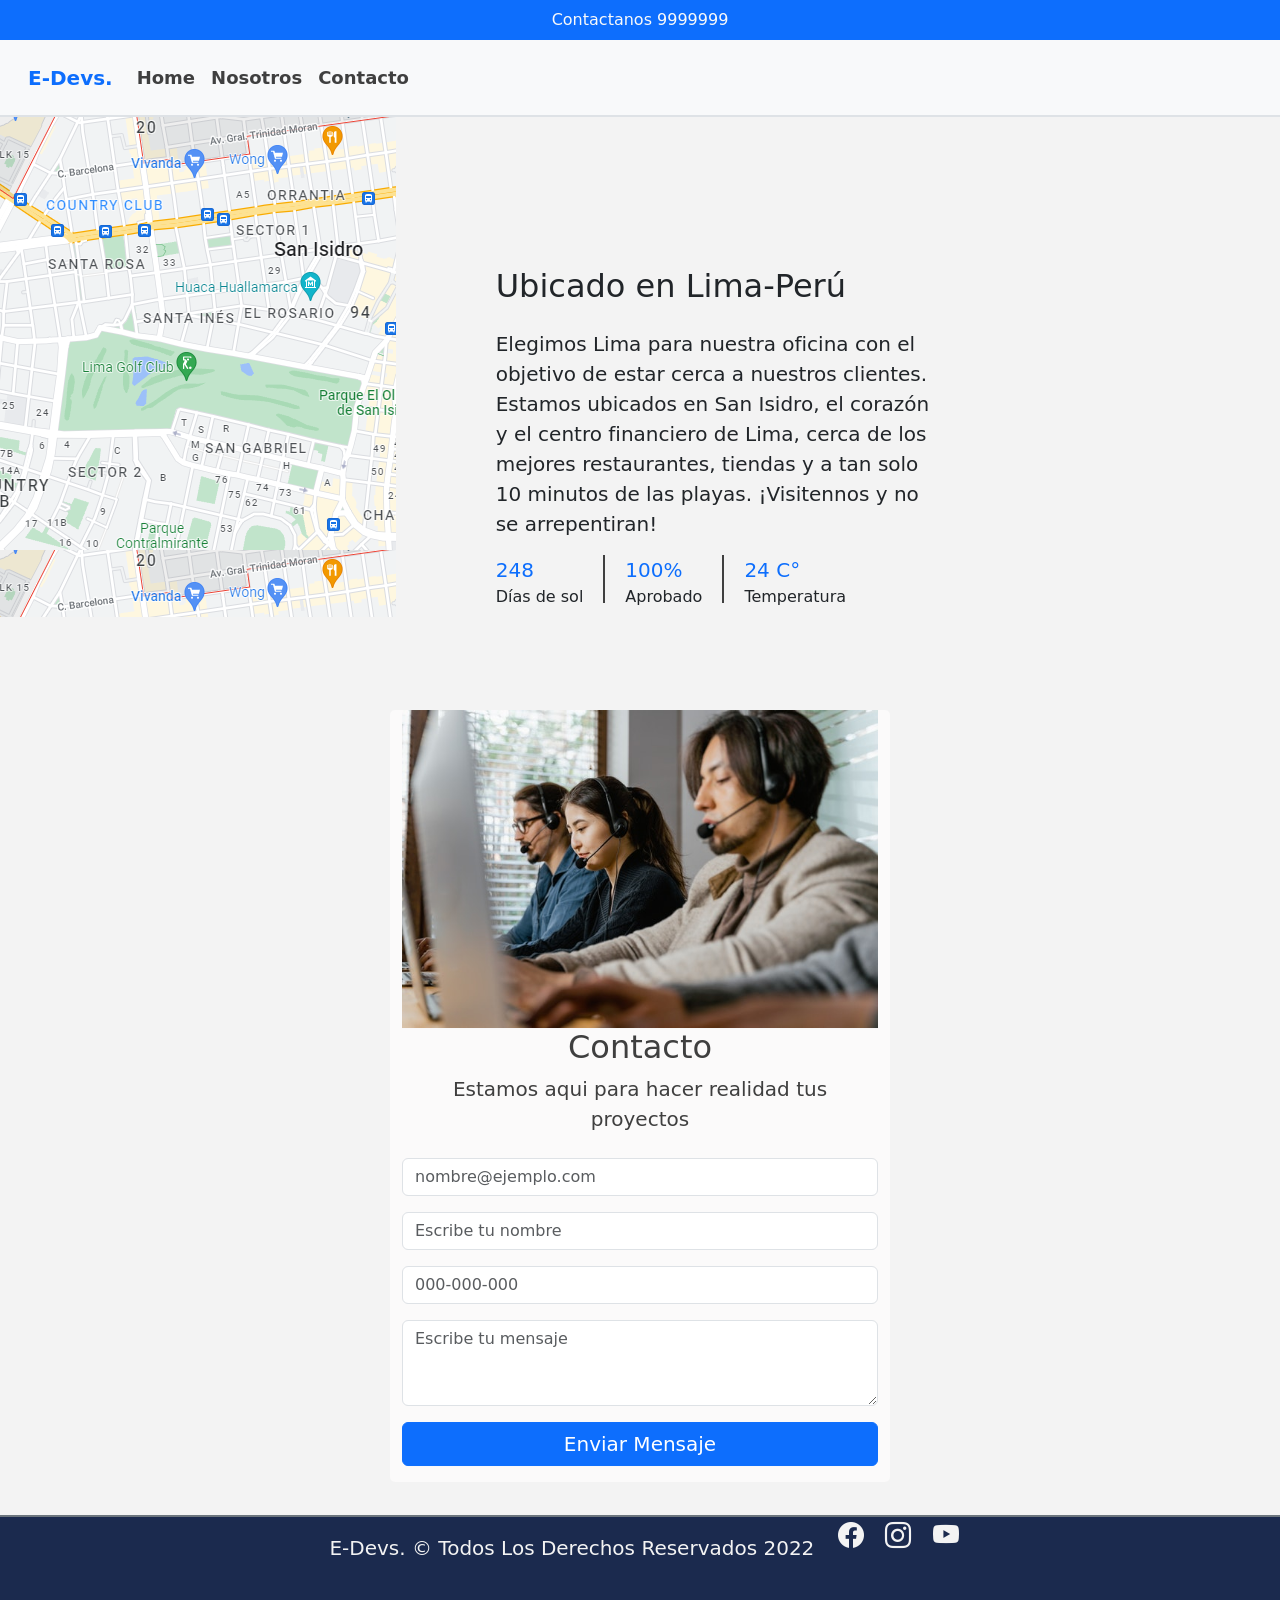
==== contacto.html @ 33245b4a "primer commit" ====
<!DOCTYPE html>
<html lang="es">
<head>
    <meta charset="UTF-8">
    <meta http-equiv="X-UA-Compatible" content="IE=edge">
    <meta name="viewport" content="width=device-width, initial-scale=1.0">
    <link rel="stylesheet" href="https://cdn.jsdelivr.net/npm/bootstrap@5.2.0-beta1/dist/css/bootstrap.min.css
    ">
    <link rel="stylesheet" href="https://cdn.jsdelivr.net/npm/bootstrap-icons@1.8.3/font/bootstrap-icons.css">
    <link rel="stylesheet" href="estilos.css">
    <title>Contacto</title>
</head>
<body>
    <header class="container-fluid bg-primary d-flex justify-content-center">
        <p class="text-light mb-0 p-2 fs-6">Contactanos 9999999</p>
    </header>

    <nav class="navbar navbar-expand-lg navbar-light bg-light p-3" id="menu"> 
      <div class="container-fluid">
        <a class="navbar-brand" href="#"><span class="text-primary fs-5 fw-bold">E-Devs.</span></a>
        <button class="navbar-toggler" type="button" data-bs-toggle="collapse" data-bs-target="#navbarSupportedContent" aria-controls="navbarSupportedContent" aria-expanded="false" aria-label="Toggle navigation">
          <span class="navbar-toggler-icon"></span>
        </button>
        <div class="collapse navbar-collapse" id="navbarSupportedContent">
          <ul class="navbar-nav me-auto mb-2 mb-lg-0">
            
            <li class="nav-item">
              <a class="nav-link active" aria-current="page" href="index.html">Home</a>
            </li>
            
            <li class="nav-item">
              <a class="nav-link" href="nosotros.html">Nosotros</a>
            </li>
            <li class="nav-item">
              <a href="contacto.html" class="nav-link">Contacto</a>
            </li>
        </ul>
    </div>
</div>
</nav> 

<!-- ===== UBICACIÓN ===== -->

<section>
    <div id="local" class="border-top border-2">
        <div class="mapa"></div>
        <div>
            <div class="wrapper">
                <h2>Ubicado en Lima-Perú</h2>
                <h2 class="text-primary mb-4"></h2>
                <p class="fs-5 text-body">Elegimos Lima para nuestra oficina con el objetivo de estar cerca a nuestros clientes.
                    Estamos ubicados en San Isidro, el corazón y el centro financiero de Lima,
                    cerca de los mejores restaurantes, tiendas y a tan solo 10 minutos de las playas. 
                    ¡Visitennos y no se arrepentiran!
                </p>
                <section class="d-flex" id="numeros-local">
                    <div>
                        <p class="text-primary fs-5">248</p>
                        <p>Días de sol</p>
                    </div>
                    <div>
                        <p class="text-primary fs-5">100%</p>
                        <p>Aprobado</p>
                    </div>
                    <div>
                        <p class="text-primary fs-5">24 C°</p>
                        <p>Temperatura</p>
                    </div>
                </section>
            </div>
        </div>
    </div>
</section>



<!-- ==============================
    FORMULARIO-BG-- =========
-->


<section id="seccion-contacto" class="border-bottom border-secondary border-2">
    <div id="bg-contacto">
        <!-- <svg xmlns="http://www.w3.org/2000/svg" viewBox="0 0 1440 320">
            <path fill="#0099ff" fill-opacity="1" 
            d="M0,288L48,272C96,256,192,224,288,197.3C384,171,480,149,576,
            165.3C672,181,768,235,864,250.7C960,267,1056,245,1152,250.7C1248,
            256,1344,288,1392,304L1440,320L1440,320L1392,320C1344,320,1248,320,
            1152,320C1056,320,960,320,864,
            320C768,320,672,320,576,320C480,320,384,320,288,320C192,320,96,320,48,
            320L0,320Z"></path></svg> -->
    </div>

<!-- ==============================
    FORMULARIO-- =========
-->

<div class="container" id="contenedor-formulario">
    <div id="titulo-formulario" class="text-center mb-4">
        <div><img src="img/support.jpg" alt="Contacto" class="img-fluid"></div>
        <h2>Contacto</h2>
        <p class="fs-5">Estamos aqui para hacer realidad tus proyectos</p>
    </div>
    <form action="">
          <div class="mb-3">
            <input type="email" class="form-control" id="email" placeholder="nombre@ejemplo.com" required>
          </div>
          
          <div class="mb-3">
            <input type="text" class="form-control" id="nombre" placeholder="Escribe tu nombre" required>
          </div>
          
          <div class="mb-3">
            <input type="tel" class="form-control" id="tel" placeholder="000-000-000" required>
          </div>
          
          <div class="mb-3">
            <textarea class="form-control" id="exampleFormControlTextarea1" placeholder="Escribe tu mensaje" rows="3"></textarea>
          </div>

          <div class="mb-3">
            <button type="button" class="btn btn-primary w-100 fs-5">Enviar Mensaje</button>
          </div>

    </form>
</div>
</section>



<!-- ============   
      ======
                               FOOTER 
      =====
      ============ -->

      <footer class="w-100 d-flex align-items justify-content-center flex-wrap">
        <p class="fs-5 px-3 pt-3">E-Devs. &copy; Todos Los Derechos Reservados 2022 </p>
        <div id="iconos">
          <a href="https://facebook.com" target="_blank"><i class="bi bi-facebook"></i></a>
          <a href="https://instagram.com" target="_blank"><i class="bi bi-instagram"></i></a>
          <a href="https://youtube.com" target="_blank"><i class="bi bi-youtube"></i></a>
        </div>
      
      </footer>






<script src="https://cdn.jsdelivr.net/npm/bootstrap@5.2.0-beta1/dist/js/bootstrap.bundle.min.js" integrity="sha384-pprn3073KE6tl6bjs2QrFaJGz5/SUsLqktiwsUTF55Jfv3qYSDhgCecCxMW52nD2" crossorigin="anonymous"></script>

</body>
</html>
---- estilos.css ----
body {
    overflow-x: hidden;
}



/* =====  MENU ===== */

#menu li > a{
    font-size: 18px;
    font-weight: bold;
    color: #3f3f3f;
}


#menu form > button {
    font-size: 18px;
    font-weight: bold;
}



/* ======= SLIDER DE IMAGENES ======= */

.carousel-inner {
    max-height: 39rem;
}






/* ======== NOSOTROS ====== */


.CEO {
    margin-top: 5rem;
    margin-bottom: 2rem;

}



/* ======== CONTACTO ====== */


.mapa  {
    background: url(img/mapa.png);
    width: 100%;
    height: 500px;
}

#local {
    background: #f3f3f3;
    padding-bottom: 300px;
    display: flex;
    justify-content: center;
}

.wrapper {
    width: 50%;
    margin-left: 100px;
    padding-top: 150px;
}


/* ======= SECCIÓN EQUIPO LIMA ======= */


#numeros-local div {
    padding: 0 20px 0 0;
    height: 48px;
}

#numeros-local div:not(:last-child) {
    border-right: 2px solid #3f3f3f;
}

#numeros-local div:not(:first-child) {
    padding-left: 20px;
}

#numeros-local p {
    margin: 0;
}


/* ======= CONTACTOS BACKGROUND ======= */

#bg-contacto {
    position: relative;
    top: -130px;
}

#seccion-contacto {
    background-color: #f3f3f3;
    min-height: 600px;
    position: relative;
}


/* ======= CONTACTOS FORMULARIO ======= */

#contenedor-formulario {
    position: absolute;
    top: 30%;
    left: 50%;
    transform: translate(-50%, -50%);
    background: #fbfafa;
    border-radius: 5px;
    max-width: 500px;
}

#titulo-formulario {
    color: #3f3f3f;
}









/* ======= FOOTER ======= */



footer {
    background: #1b2a4e;
    min-height: 100px;
}

footer p {
    color: #f3f3f3;
    text-align: center;
}

#iconos i {
    font-size: 26px;
    padding: 0 8px;
    color: #f3f3f3;
}








/* ======= IMAGENES ======= */

.container-fluid img {
    border-radius: 10px;
}







/* ======== MEDIA QUERIES PANTALLA ANCHA ======== */

@media (max-width:1200px) {
    #local  {
        flex-wrap: wrap;
        padding-top: 30px;
    }
    .wrapper {
        width: 90%;
        margin: auto;
        padding-top: 50px;
    }
}





/* ======== MEDIA QUERIES PANTALLA SM ======== */


@media (max-width:768px) {
    #intro, #equipo {
        width: 90% !important;
    }
    
    .servicio-fila {
        width: 100% !important;
        text-align: center;
    }

    #bg-contacto {
        top: -110px;
    }
}


/* ======== MEDIA QUERIES PANTALLA EXTRA-SM ======== */


@media (max-width: 576px) {
    .icono-wrap {
        flex-wrap: wrap;
        justify-content: center !important;
    }
}
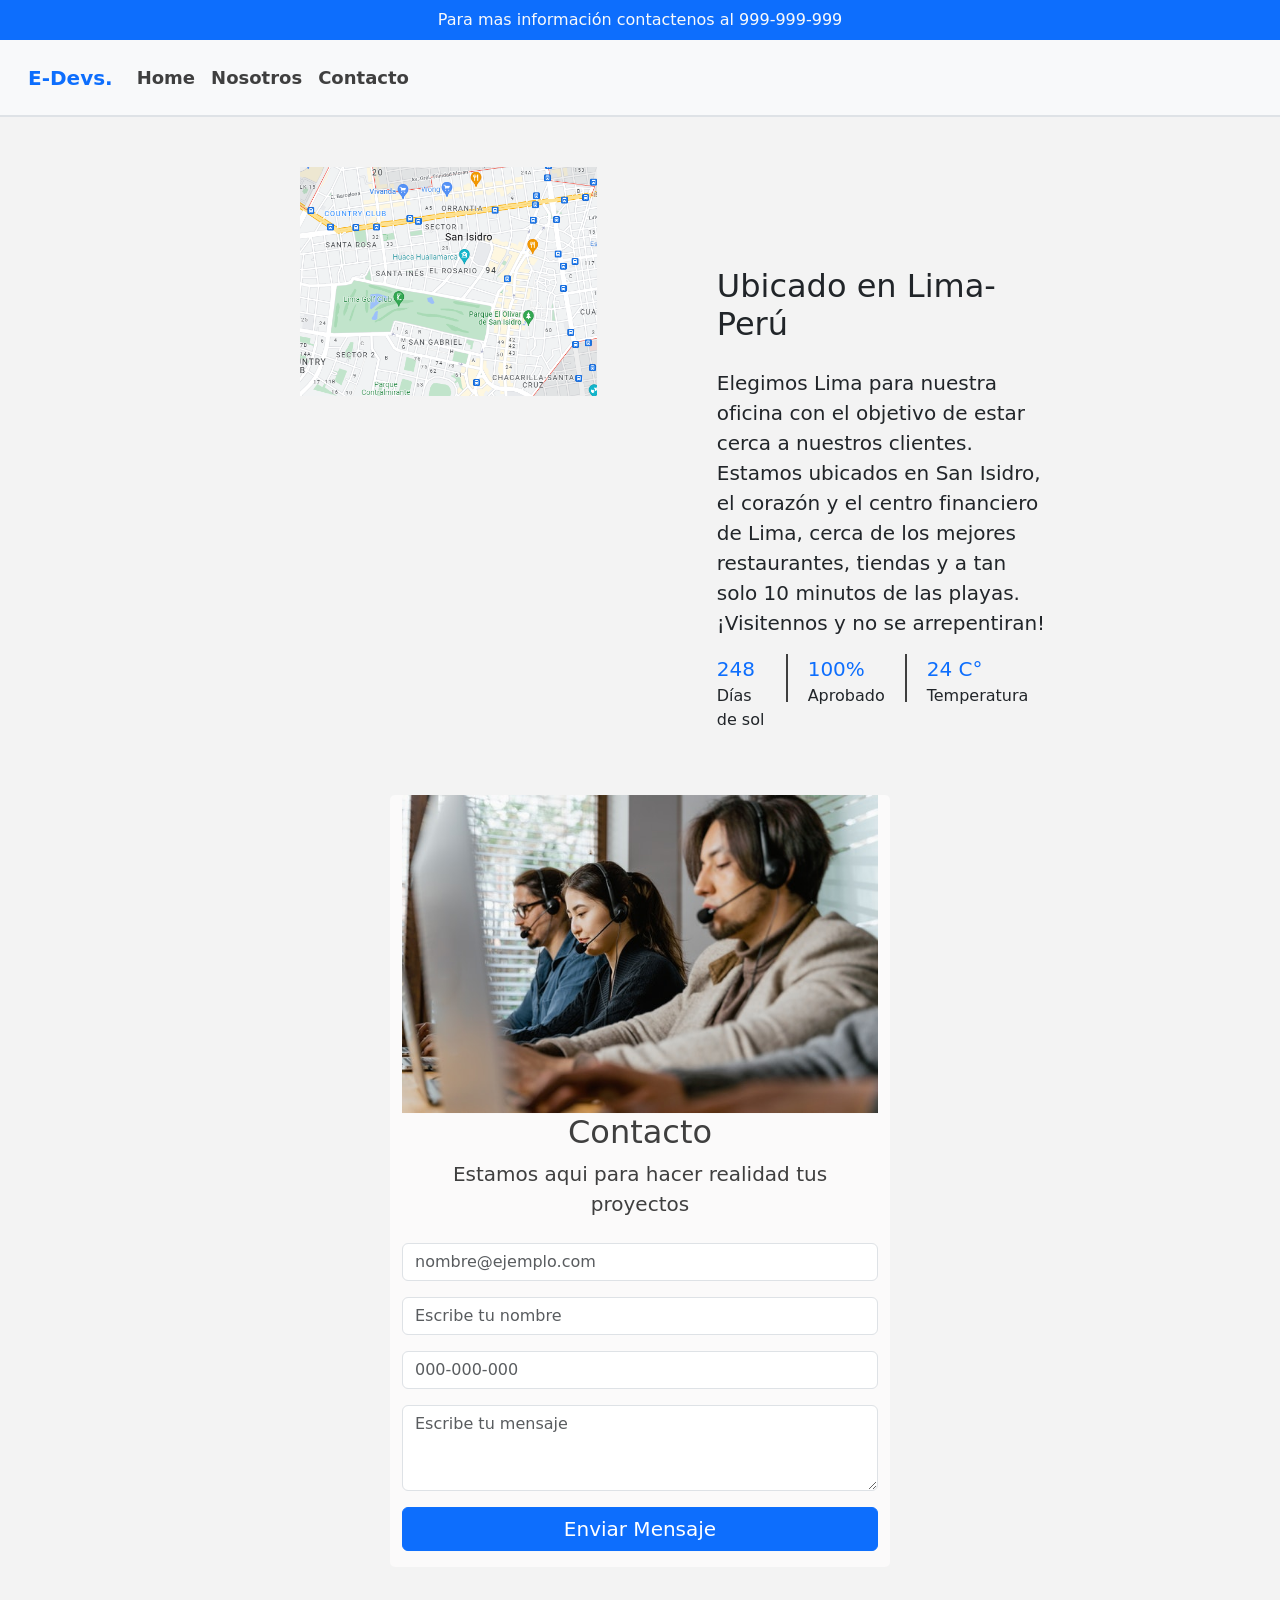
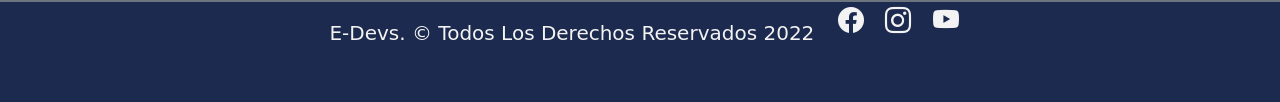
==== commit fac3f7ee: "agregué sass al proyecto" ====
--- a/contacto.html
+++ b/contacto.html
@@ -7,12 +7,14 @@
     <link rel="stylesheet" href="https://cdn.jsdelivr.net/npm/bootstrap@5.2.0-beta1/dist/css/bootstrap.min.css
     ">
     <link rel="stylesheet" href="https://cdn.jsdelivr.net/npm/bootstrap-icons@1.8.3/font/bootstrap-icons.css">
-    <link rel="stylesheet" href="estilos.css">
+    <link rel="stylesheet" href="css/estilos.css">
+    <meta name="description" content="Empresa de desarrollo de software a medida, paginas web, aplicaciones moviles, etc ">
+    <meta name="keywords" content="SASS, Web, Juegos, Negocios, Desarrollo, Digital, Software">
     <title>Contacto</title>
 </head>
 <body>
     <header class="container-fluid bg-primary d-flex justify-content-center">
-        <p class="text-light mb-0 p-2 fs-6">Contactanos 9999999</p>
+        <p class="text-light mb-0 p-2 fs-6"> Para mas información contactenos al 999-999-999</p>
     </header>
 
     <nav class="navbar navbar-expand-lg navbar-light bg-light p-3" id="menu"> 
@@ -43,7 +45,9 @@
 
 <section>
     <div id="local" class="border-top border-2">
-        <div class="mapa"></div>
+        <div class="mapa">
+          <img src="/img/mapa.png" alt="" class="img-fluid" >
+        </div>
         <div>
             <div class="wrapper">
                 <h2>Ubicado en Lima-Perú</h2>
@@ -81,14 +85,7 @@
 
 <section id="seccion-contacto" class="border-bottom border-secondary border-2">
     <div id="bg-contacto">
-        <!-- <svg xmlns="http://www.w3.org/2000/svg" viewBox="0 0 1440 320">
-            <path fill="#0099ff" fill-opacity="1" 
-            d="M0,288L48,272C96,256,192,224,288,197.3C384,171,480,149,576,
-            165.3C672,181,768,235,864,250.7C960,267,1056,245,1152,250.7C1248,
-            256,1344,288,1392,304L1440,320L1440,320L1392,320C1344,320,1248,320,
-            1152,320C1056,320,960,320,864,
-            320C768,320,672,320,576,320C480,320,384,320,288,320C192,320,96,320,48,
-            320L0,320Z"></path></svg> -->
+        
     </div>
 
 <!-- ==============================
--- a/css/estilos.css
+++ b/css/estilos.css
@@ -0,0 +1,126 @@
+#menu li a {
+  font-size: 18px;
+  font-weight: bold;
+  color: #3f3f3f;
+}
+#menu form button {
+  font-size: 18px;
+  font-weight: bold;
+}
+
+.carousel-inner {
+  max-height: 39rem;
+}
+
+.CEO {
+  margin-top: 5rem;
+  margin-bottom: 2rem;
+}
+
+#local {
+  background: #f3f3f3;
+  padding-bottom: 300px;
+  display: flex;
+  justify-content: center;
+}
+#local .mapa {
+  margin: 50px 20px 0 300px;
+  width: 100%;
+}
+
+.wrapper {
+  width: 50%;
+  margin-left: 100px;
+  padding-top: 150px;
+}
+
+#numeros-local div {
+  padding: 0 20px 0 0;
+  height: 48px;
+}
+
+#numeros-local div:not(:last-child) {
+  border-right: 2px solid #3f3f3f;
+}
+
+#numeros-local div:not(:first-child) {
+  padding-left: 20px;
+}
+
+#numeros-local p {
+  margin: 0;
+}
+
+#seccion-contacto {
+  background-color: #f3f3f3;
+  min-height: 600px;
+  position: relative;
+}
+
+#contenedor-formulario {
+  position: absolute;
+  top: 30%;
+  left: 50%;
+  transform: translate(-50%, -50%);
+  background: #fbfafa;
+  border-radius: 5px;
+  max-width: 500px;
+}
+
+#titulo-formulario {
+  color: #3f3f3f;
+}
+
+footer {
+  background: #1b2a4e;
+  min-height: 100px;
+}
+footer p {
+  color: #f3f3f3;
+  text-align: center;
+}
+
+#iconos i {
+  font-size: 26px;
+  padding: 0 8px;
+  color: #f3f3f3;
+}
+
+.container-fluid img {
+  border-radius: 10px;
+}
+
+@media (max-width: 1200px) {
+  #local {
+    flex-wrap: wrap;
+    padding-top: 30px;
+  }
+  .mapa {
+    margin-left: 10px !important;
+  }
+  .wrapper {
+    width: 90%;
+    margin: auto;
+    padding-top: 50px;
+  }
+}
+@media (max-width: 768px) {
+  #intro, #equipo {
+    width: 90% !important;
+  }
+  .servicio-fila {
+    width: 100% !important;
+    text-align: center;
+  }
+  #bg-contacto {
+    top: -110px;
+  }
+}
+@media (max-width: 576px) {
+  .icono-wrap {
+    flex-wrap: wrap;
+    justify-content: center !important;
+  }
+}
+
+/*# sourceMappingURL=estilos.css.map */
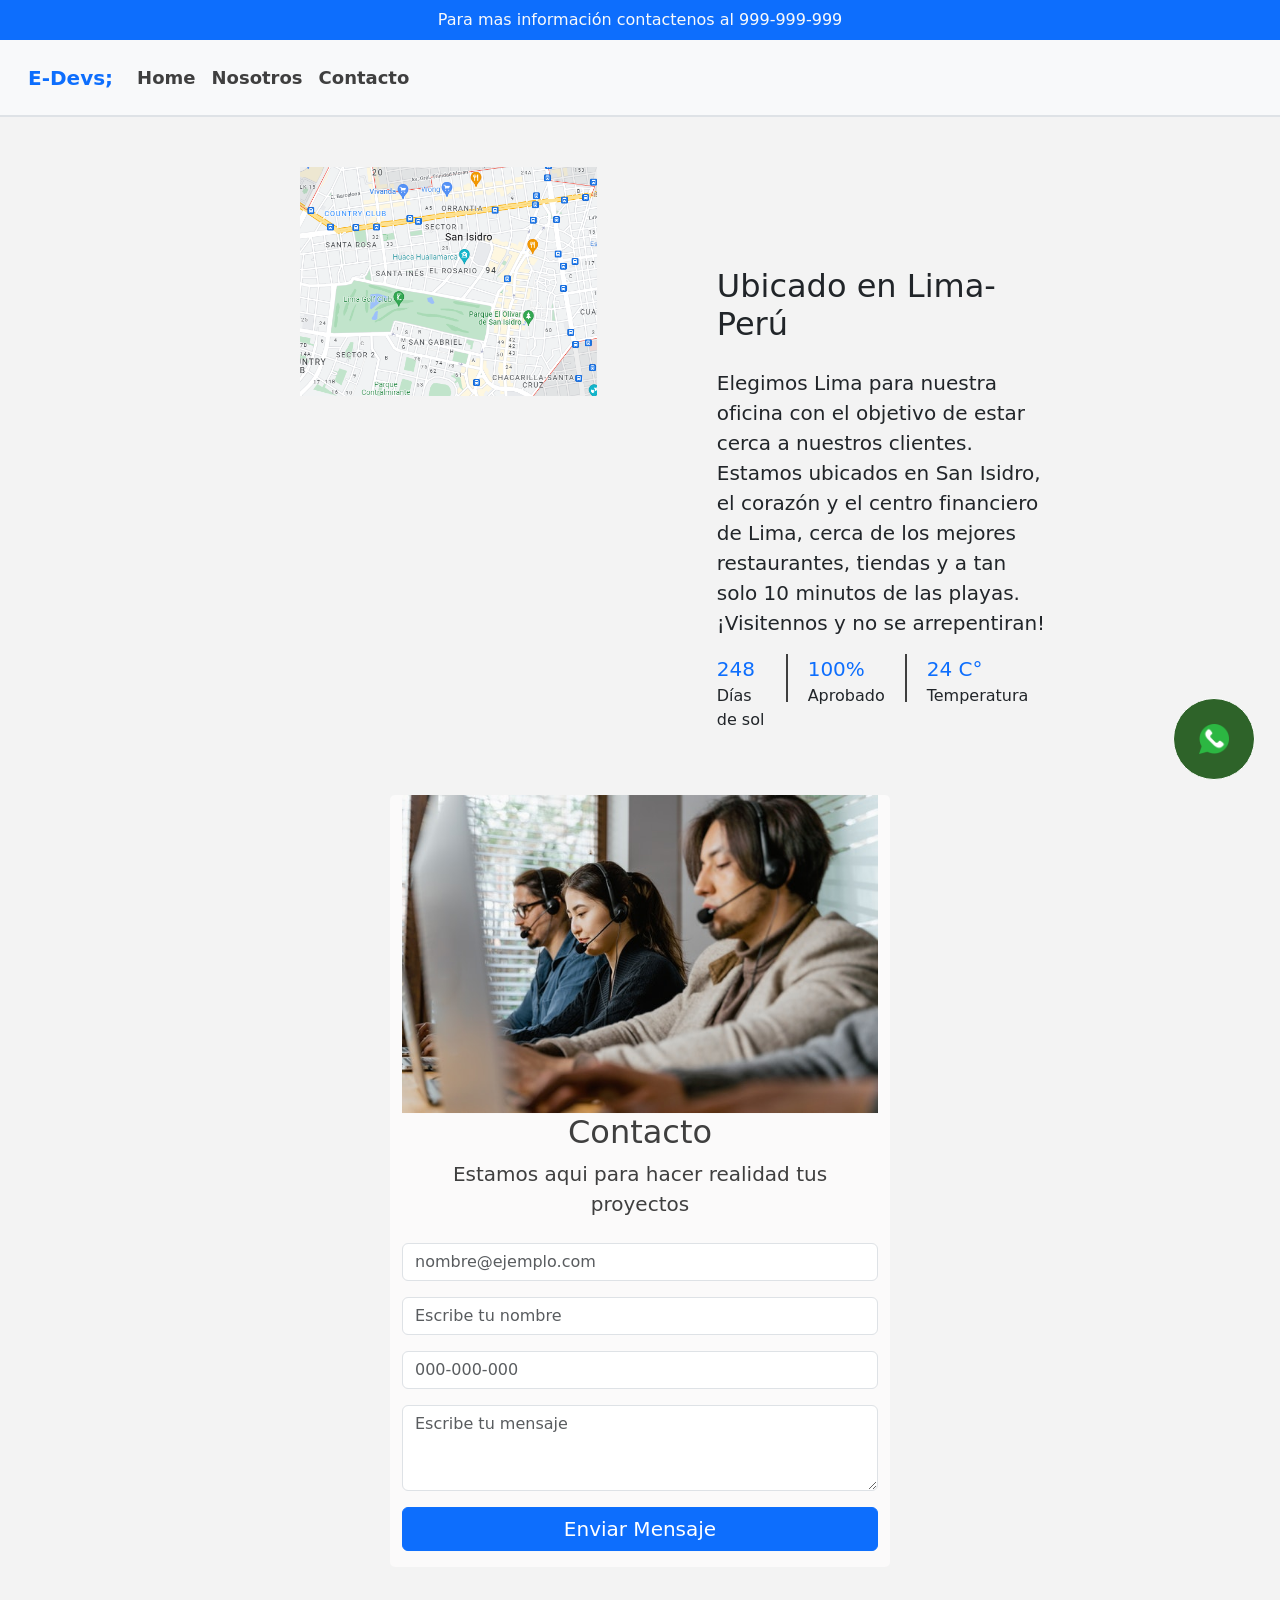
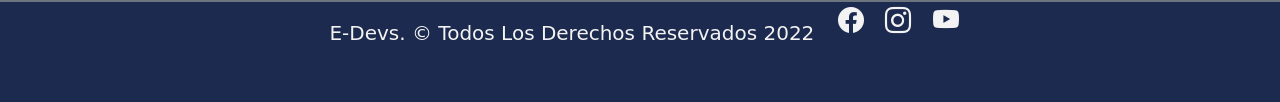
==== commit 3839cd47: "wsp agregado" ====
--- a/contacto.html
+++ b/contacto.html
@@ -19,7 +19,7 @@
 
     <nav class="navbar navbar-expand-lg navbar-light bg-light p-3" id="menu"> 
       <div class="container-fluid">
-        <a class="navbar-brand" href="#"><span class="text-primary fs-5 fw-bold">E-Devs.</span></a>
+        <a class="navbar-brand" href="#"><span class="text-primary fs-5 fw-bold">E-Devs;</span></a>
         <button class="navbar-toggler" type="button" data-bs-toggle="collapse" data-bs-target="#navbarSupportedContent" aria-controls="navbarSupportedContent" aria-expanded="false" aria-label="Toggle navigation">
           <span class="navbar-toggler-icon"></span>
         </button>
@@ -46,7 +46,7 @@
 <section>
     <div id="local" class="border-top border-2">
         <div class="mapa">
-          <img src="/img/mapa.png" alt="" class="img-fluid" >
+          <img src="./img/mapa.png" alt="" class="img-fluid" >
         </div>
         <div>
             <div class="wrapper">
@@ -123,6 +123,17 @@
 </div>
 </section>
 
+<!-- ============   
+      ======
+                               WSP-BTN
+      =====
+      ============ -->
+
+      <div class="container-boton">
+        <a href="https://wa.me/987654321?text=Quiero%20realizar%20un%20proyecto%20web%20" target="_blank">
+            <img class="boton" src="./img/wsp.png" alt="">
+        </a>
+      </div>
 
 
 <!-- ============   
@@ -143,9 +154,6 @@
 
 
 
-
-
-
 <script src="https://cdn.jsdelivr.net/npm/bootstrap@5.2.0-beta1/dist/js/bootstrap.bundle.min.js" integrity="sha384-pprn3073KE6tl6bjs2QrFaJGz5/SUsLqktiwsUTF55Jfv3qYSDhgCecCxMW52nD2" crossorigin="anonymous"></script>
 
 </body>
--- a/css/estilos.css
+++ b/css/estilos.css
@@ -6,6 +6,10 @@
 #menu form button {
   font-size: 18px;
   font-weight: bold;
+}
+
+.navbar a:hover {
+  text-decoration: underline;
 }
 
 .carousel-inner {
@@ -71,6 +75,37 @@
   color: #3f3f3f;
 }
 
+.container-boton {
+  background-color: #2e6329;
+  border: 1px solid #fff;
+  position: fixed;
+  z-index: 999;
+  border-radius: 50%;
+  bottom: 120px;
+  right: 25px;
+  padding: 25px;
+  transition: ease 0.3s;
+  animation: efecto 1.2s infinite;
+}
+
+.container-boton:hover {
+  transform: scale(1.1);
+  transition: 0.3s;
+}
+
+.boton {
+  width: 30px;
+  transition: ease 1s;
+}
+
+@keyframes efecto {
+  0% {
+    box-shadow: 0 0 0 0 rgba(0, 0, 0, 0.85);
+  }
+  100% {
+    box-shadow: 0 0 0 25px rgba(0, 0, 0, 0);
+  }
+}
 footer {
   background: #1b2a4e;
   min-height: 100px;
